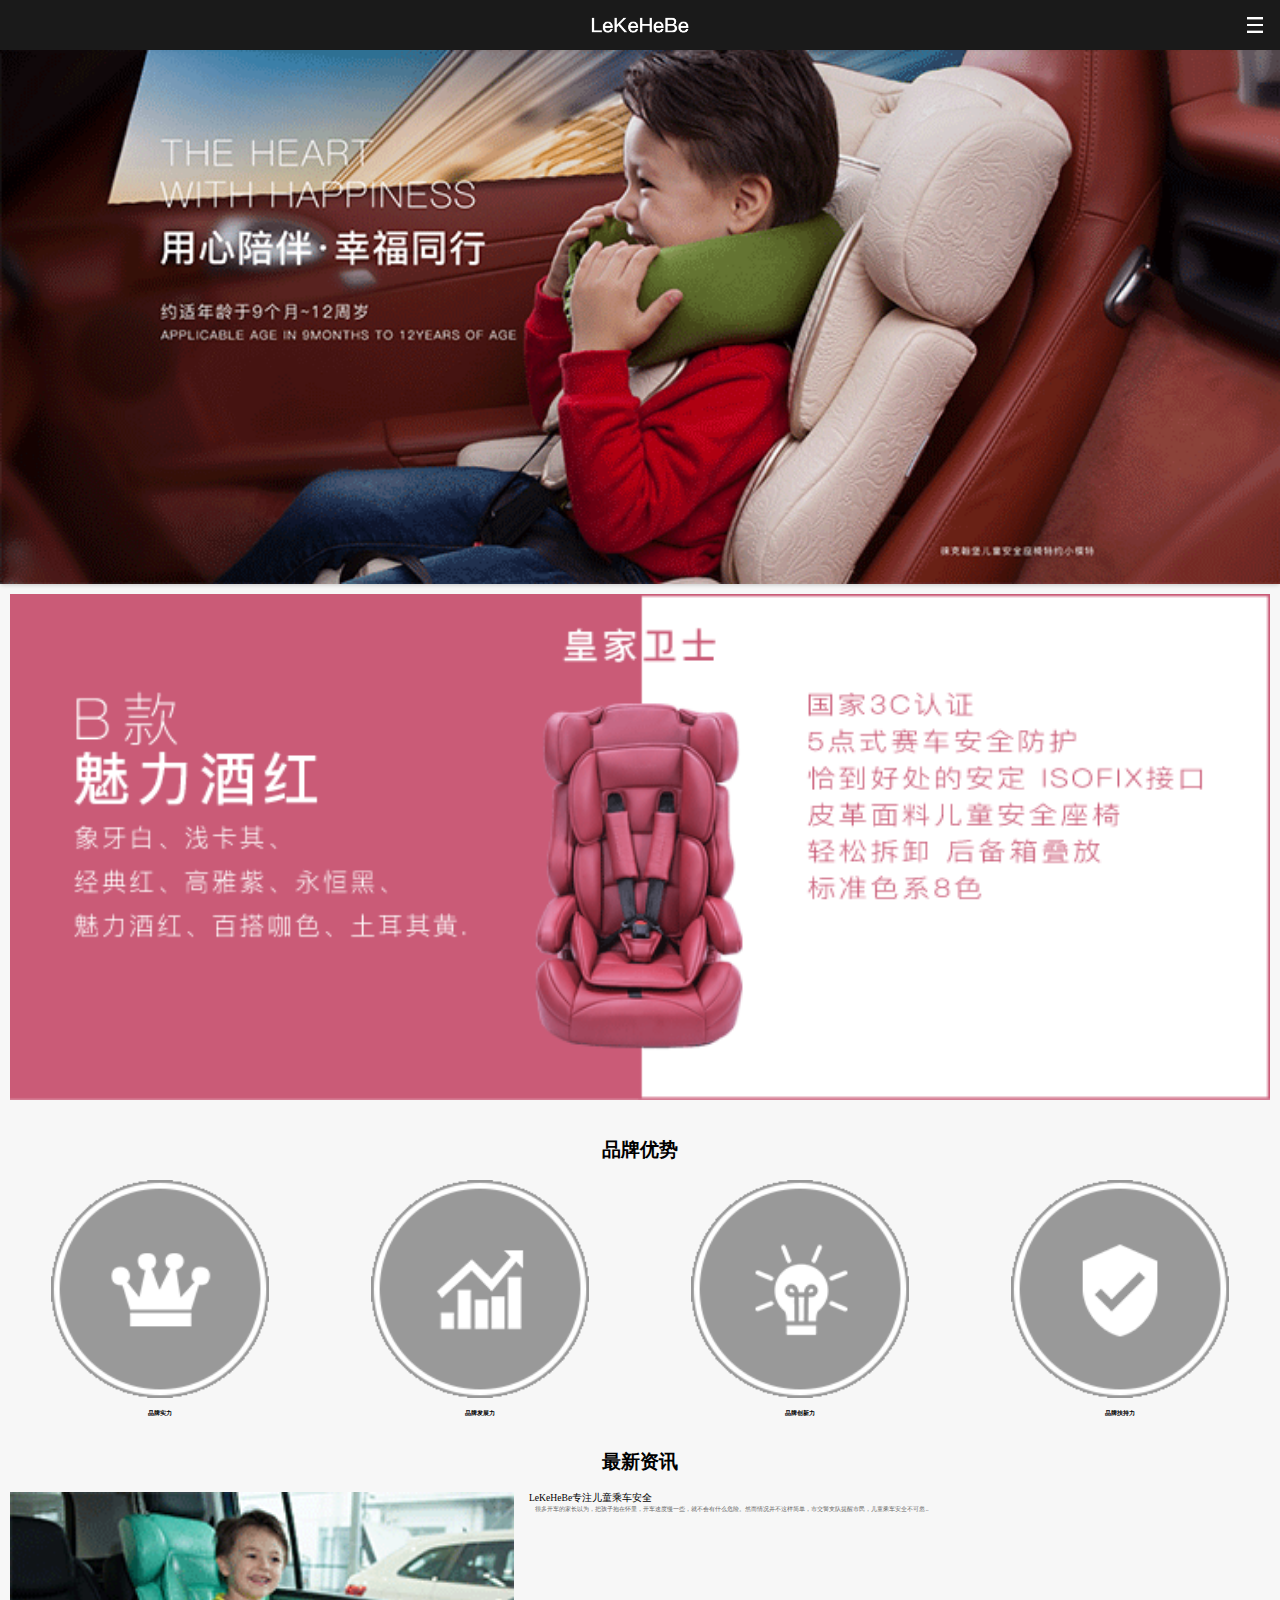
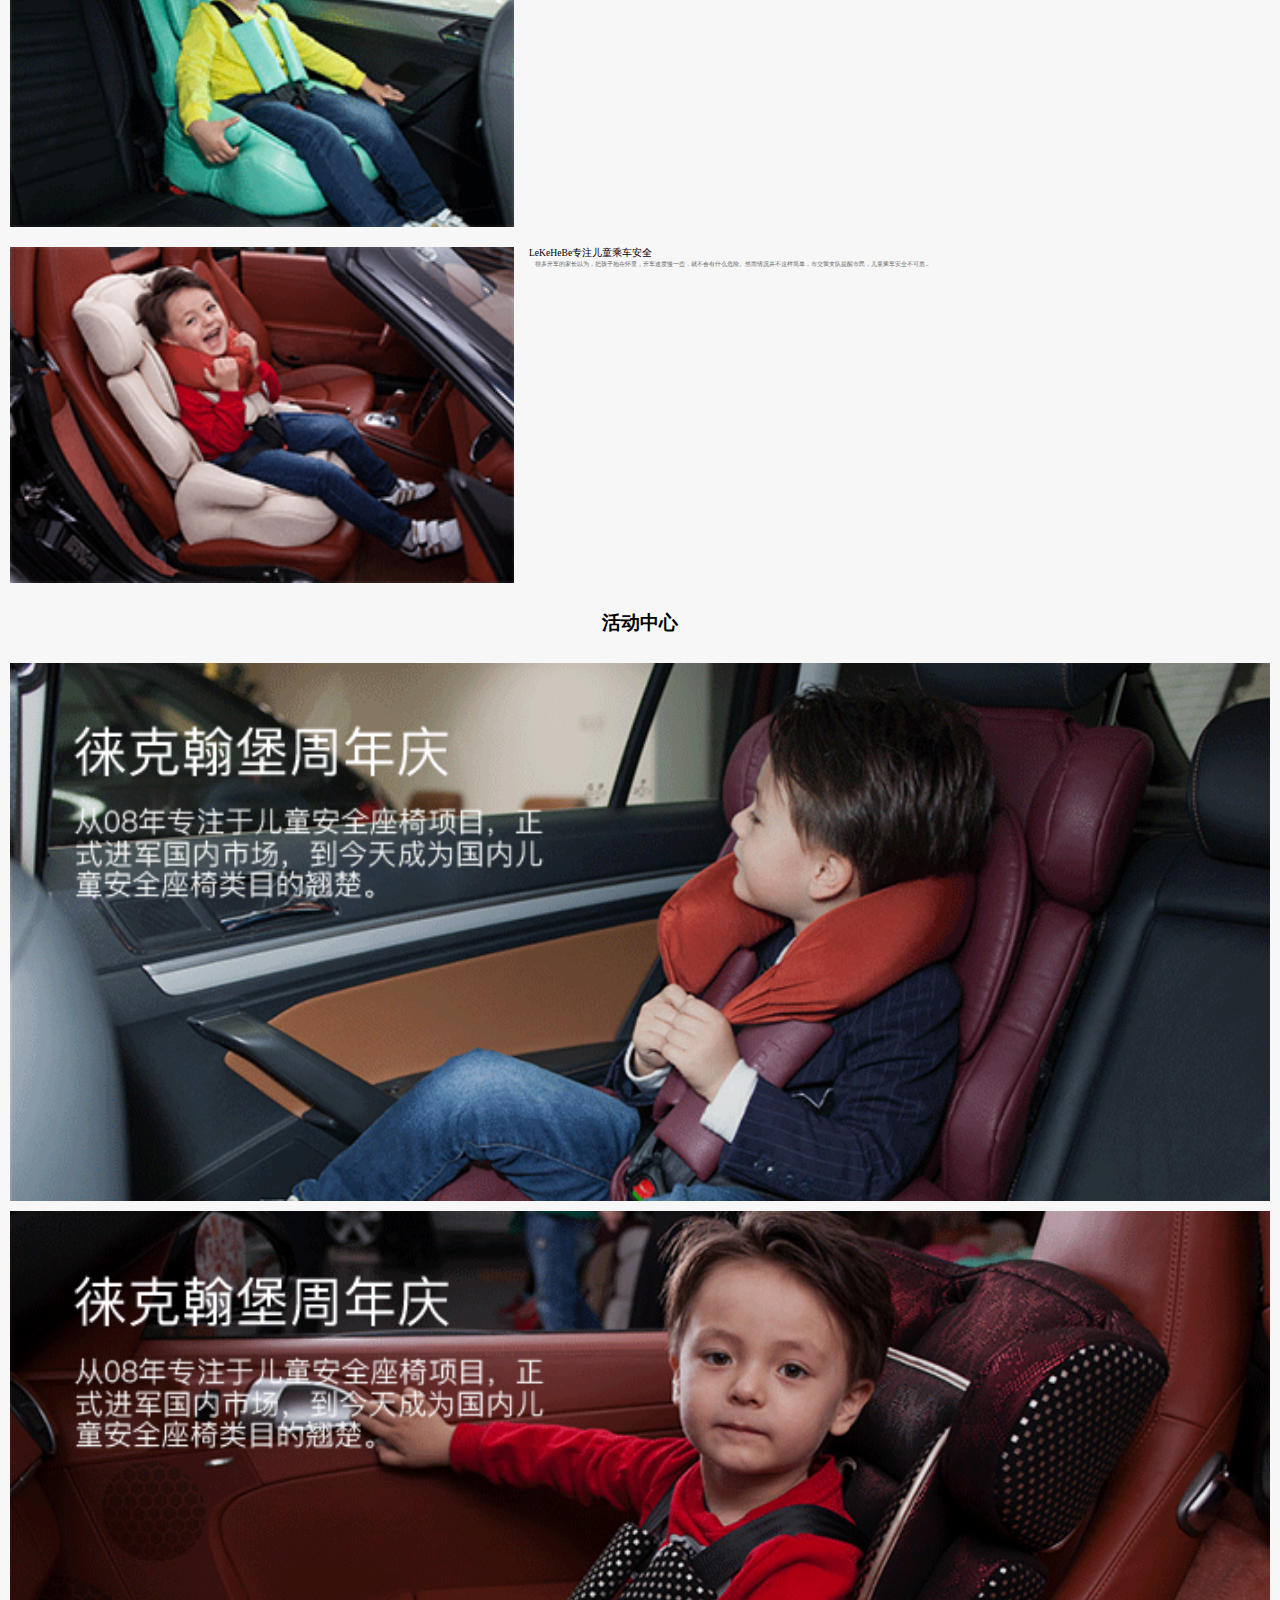
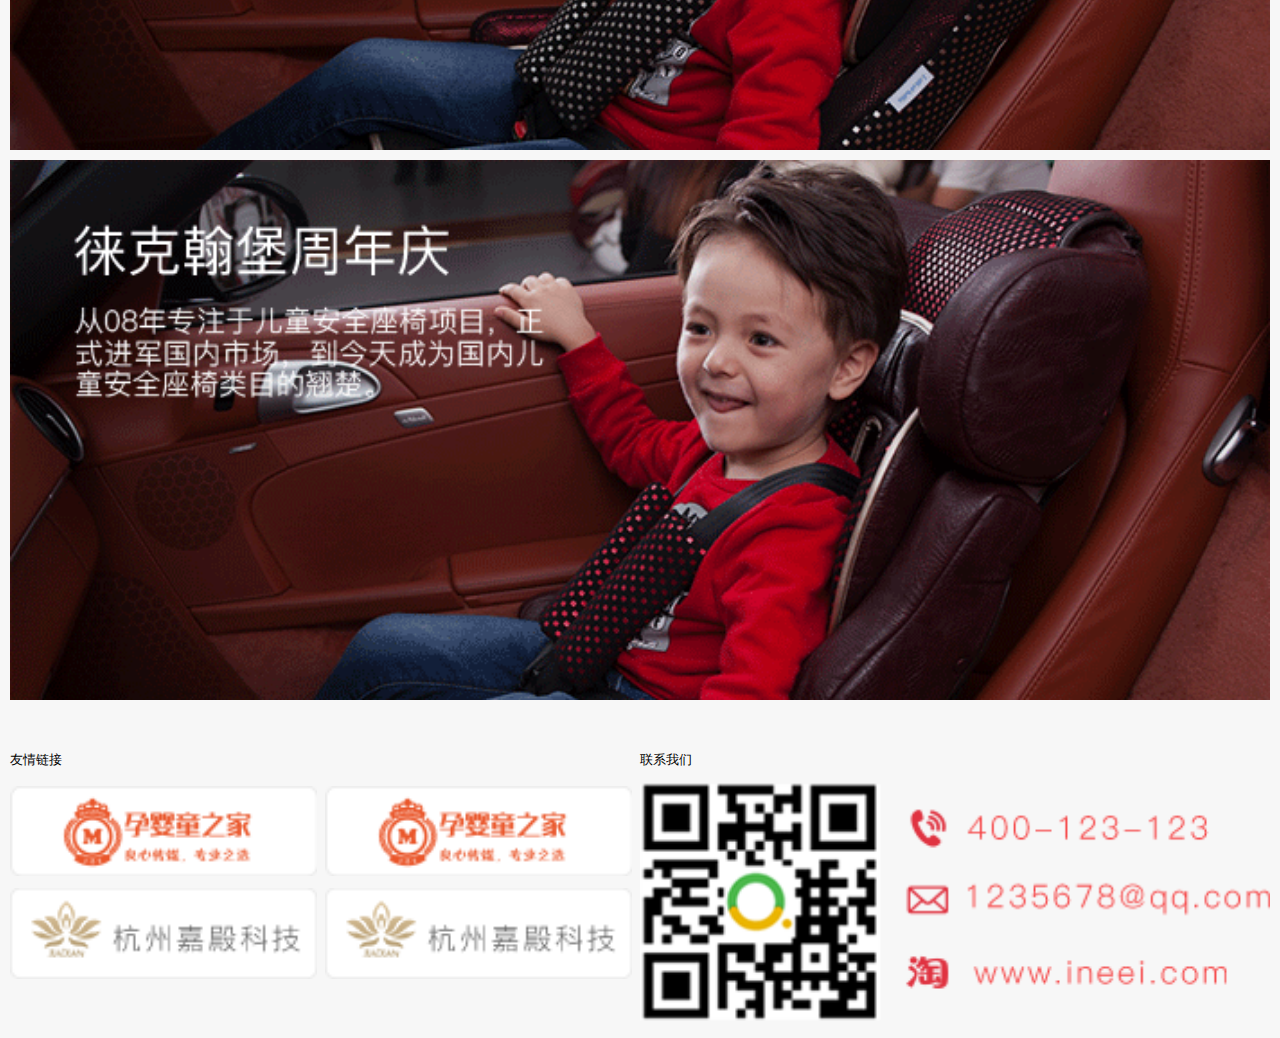
==== index.html @ ddd4f138 "test" ====
<!DOCTYPE html>
<html>
<head>
	<meta charset="utf-8">
	<meta http-equiv="X-UA-Compatible" content="IE=edge">
	<meta name="viewport" content="width=-width,initial-scale=1.0,maximum-scale=1.0,user-scalable=0"/>
	<meta>
	<title>LeKeHeBe_首页</title>
	<link rel="stylesheet" href="css/common.css">
	<link rel="stylesheet" href="css/index.css">
	<link rel="stylesheet" href="css/flexslider.css">
</head>
<body>
	
	<nav class="l-nav">
		<a href="index.html"><img src="img/logo.png" alt=""></a>
		<span class="btn-3"></span>
	</nav>
	<div class="banner flexslider">
		<ul class="slides">
			<li><a href="#"><img src="img/banner.png" alt=""></a></li>
			<li><a href="#"><img src="img/banner.png" alt=""></a></li>
			<li><a href="#"><img src="img/banner.png" alt=""></a></li>
		</ul>
	</div>

	<section class="l-prd">
		<ul class="l-p-ul clearfix">
			<li class="l-p-slide">
				<img src="img/prd-1.png" alt="">
			</li>
		</ul>
	</section>

	<section class="l-brand">
		<h2 class="l-title">品牌优势</h2>
		<ul class="l-brand-list clearfix">
			<li>
				<div><img src="img/a11.png" alt=""></div>
				<h4>品牌实力</h4>
			</li>
			<li>
				<div><img src="img/a12.png" alt=""></div>
				<h4>品牌发展力</h4>
			</li>
			<li>
				<div><img src="img/a13.png" alt=""></div>
				<h4>品牌创新力</h4>
			</li>
			<li>
				<div><img src="img/a14.png" alt=""></div>
				<h4>品牌扶持力</h4>
			</li>
		</ul>
	</section>

	<section class="l-msg">
		<h2 class="l-title">最新资讯</h2>
		<div class="l-msg-item clearfix">
			<div class="l-msg-lf"><img src="img/msg_01.png" alt=""></div>
			<div class="l-msg-rt">
				<h3>LeKeHeBe专注儿童乘车安全</h3>
				<p>很多开车的家长以为，把孩子抱在怀里，开车速度慢一些，就不会有什么危险。然而情况并不这样简单，市交警支队提醒市民，儿童乘车安全不可忽..</p>
			</div>
		</div>
		<div class="l-msg-item clearfix">
			<div class="l-msg-lf"><img src="img/msg_02.png" alt=""></div>
			<div class="l-msg-rt">
				<h3>LeKeHeBe专注儿童乘车安全</h3>
				<p>很多开车的家长以为，把孩子抱在怀里，开车速度慢一些，就不会有什么危险。然而情况并不这样简单，市交警支队提醒市民，儿童乘车安全不可忽..</p>
			</div>
		</div>
	</section>

	<section class="l-active">
		<h2 class="l-title">活动中心</h2>
		<div class="l-a-list">
			<a href="#"><img src="img/active_11.png" alt=""></a>
		</div>
		<div class="l-a-list">
			<a href="#"><img src="img/active_13.png" alt=""></a>
		</div>
		<div class="l-a-list">
			<a href="#"><img src="img/active_16.png" alt=""></a>
		</div>
	</section>

	<footer class="l-footer clearfix">
		<div class="l-f-lf">
			<h2>友情链接</h2>
			<ul class="clearfix">
				<li><a href="#"><img src="img/footer_22.png" alt=""></a></li><li><a href="#"><img src="img/footer_22.png" alt=""></a></li><li><a href="#"><img src="img/footer_30.png" alt=""></a></li><li><a href="#"><img src="img/footer_30.png" alt=""></a></li>
			</ul>
		</div>
		<div class="l-f-rt">
			<h2>联系我们</h2>
			<!-- <div class="l-f-ewm"><img src="img/footer_19.png" alt=""></div>
			<ol>
				<li><i class="icon-phon"></i>400-123-123</li>
				<li><i class="icon-em"></i>1234@qq.com</li>
				<li><i class="icon-tao"></i>www.ineei.com</li>
			</ol> -->
			<div class="img-ft"><img style="width:100%;" src="img/ft_03.png" alt=""></div>
		</div>
	</footer>
	
	<script src="js/jquery-1.11.3.js"></script>
	<script src="js/jquery.flexslider-min.js"></script>
	<script>
		$(document).ready(function(){
	        $('.flexslider').flexslider({
	        	animation:"slide",
	            directionNav: false,
	            pauseOnAction: false
	        });
	    });
	</script>
</body>
</html>
---- css/common.css ----
/*css reset*/
body{
    font-family:  "Microsoft YaHei";
    font-size: 5px;
    color:#666;
    margin:0px;
    padding:0px;
    background-color:#f7f7f7; 
}
/*html5*/
article,aside,dialog,footer,header,section,footer,nav,figure,menu{display:block}
ul,ol,li,p,h1,h2,h3,h4,h5,h6,dl,dt,dd,i{
    margin:0px;
    padding:0px;
    list-style:none;
}
ul,ol {list-style-position: outside;list-style-image: none;}
i{font-style: normal;}
input{
    border:none;
}
img{
    vertical-align:bottom;
    border-style: none;
}
a { color: #666; text-decoration: none; }
.lf{float:left;}
.rt{float:right;}
.clear{clear:both;}
.clearfix:after {
    clear: both;
    display: block;
    content: ".";
    height: 0;
    visibility: hidden;
    overflow: hidden;
}


/* nav */
.l-nav {
    width: 100%;
    height: 50px;
    position: relative;
    z-index: 99;
    background-color:  #1A1A1A;
    text-align: center;
}
.l-nav a {
    display: block;
    width: 100px;
    height: 50px;
    margin: 0 auto;
    padding: 16px 0;
    box-sizing: border-box;
}
.l-nav a img { width: 100%; }
.l-nav .btn-3 { 
    display: block;
    width: 20px;
    height: 20px;
    position: absolute;
    right: 15px;
    top: 15px;
    background: url('../img/btn-3.png') no-repeat;
    background-size: 20px 20px;
    cursor: pointer;
 }
---- css/index.css ----
.l-prd {
    padding: 10px;
    box-sizing: border-box;
    width: 100%;
 }
.l-prd .l-p-ul img {
    width: 100%;
}


.l-title {
	font-size: 1.2rem;
	font-weight: bold;
	text-align: center;
	line-height: 40px;
	color: #000;
}
.l-brand { margin-top: 20px; }
.l-brand .l-brand-list { width: 100%;margin-top: 10px; }
.l-brand .l-brand-list li { float: left; width: 25%; }
.l-brand .l-brand-list li div { width: 68%;margin: 0 auto; }
.l-brand .l-brand-list li div img { width: 100%; }
.l-brand .l-brand-list li h4 { text-align: center;font-size: .4rem;line-height: 1.2rem; color: #000;font-weight: bold;margin-top: 5px; }


.l-msg {margin-top: 20px;}
.l-msg-item { padding: 10px; }
.l-msg-item .l-msg-lf { width: 40%;float: left; }
.l-msg-item .l-msg-lf img { width: 100%; }
.l-msg-item .l-msg-rt { width: 60%;float: left;box-sizing: border-box;padding-left: 15px; }
.l-msg-item .l-msg-rt h3 { font-size: .6rem;font-weight: normal;color: #000; }
.l-msg-item .l-msg-rt p { font-size: .4rem;text-indent: 1em; }


.l-active { padding: 10px; }
.l-active .l-title { margin-bottom: 20px; }
.l-active .l-a-list { margin-bottom: 10px; }
.l-active .l-a-list img { width: 100%; }


.l-footer { padding: 10px;margin-top: 20px; }
.l-footer .l-f-lf { float: left;width: 50%; }
.l-footer .l-f-lf h2,.l-footer .l-f-rt h2 { font-size:.8rem;line-height: 20px;font-weight: normal;color:#000;margin-bottom: 10px;}
.l-footer .l-f-lf ul li { float: left;width: 50%;margin: 6px 0;box-sizing: border-box;padding-right: 8px; }
.l-footer .l-f-lf ul li img { width: 100%; }

.l-footer .l-f-rt { width: 50%; float: left; }
.l-footer .l-f-rt .l-f-ewm {float: left; width: 22%; }
.l-footer .l-f-rt .l-f-ewm img { width: 100%; }
.l-footer .l-f-rt ol { float: left;width: 67%;padding-left: 8px;box-sizing: border-box; }
.l-footer .l-f-rt ol li { font-size: .5rem;height: 12px;line-height: 12px; }
.l-footer .l-f-rt ol li i { display: inline-block;width: 16px;height: 16px; }

.l-footer .l-f-rt .icon-phon { background: url('../img/footer_25.png') no-repeat; background-size: 12px; }
.l-footer .l-f-rt .icon-em { background: url('../img/footer_28.png') no-repeat; background-size: 12px; }
.l-footer .l-f-rt .icon-tao { background: url('../img/footer_32.png') no-repeat; background-size: 12px; }
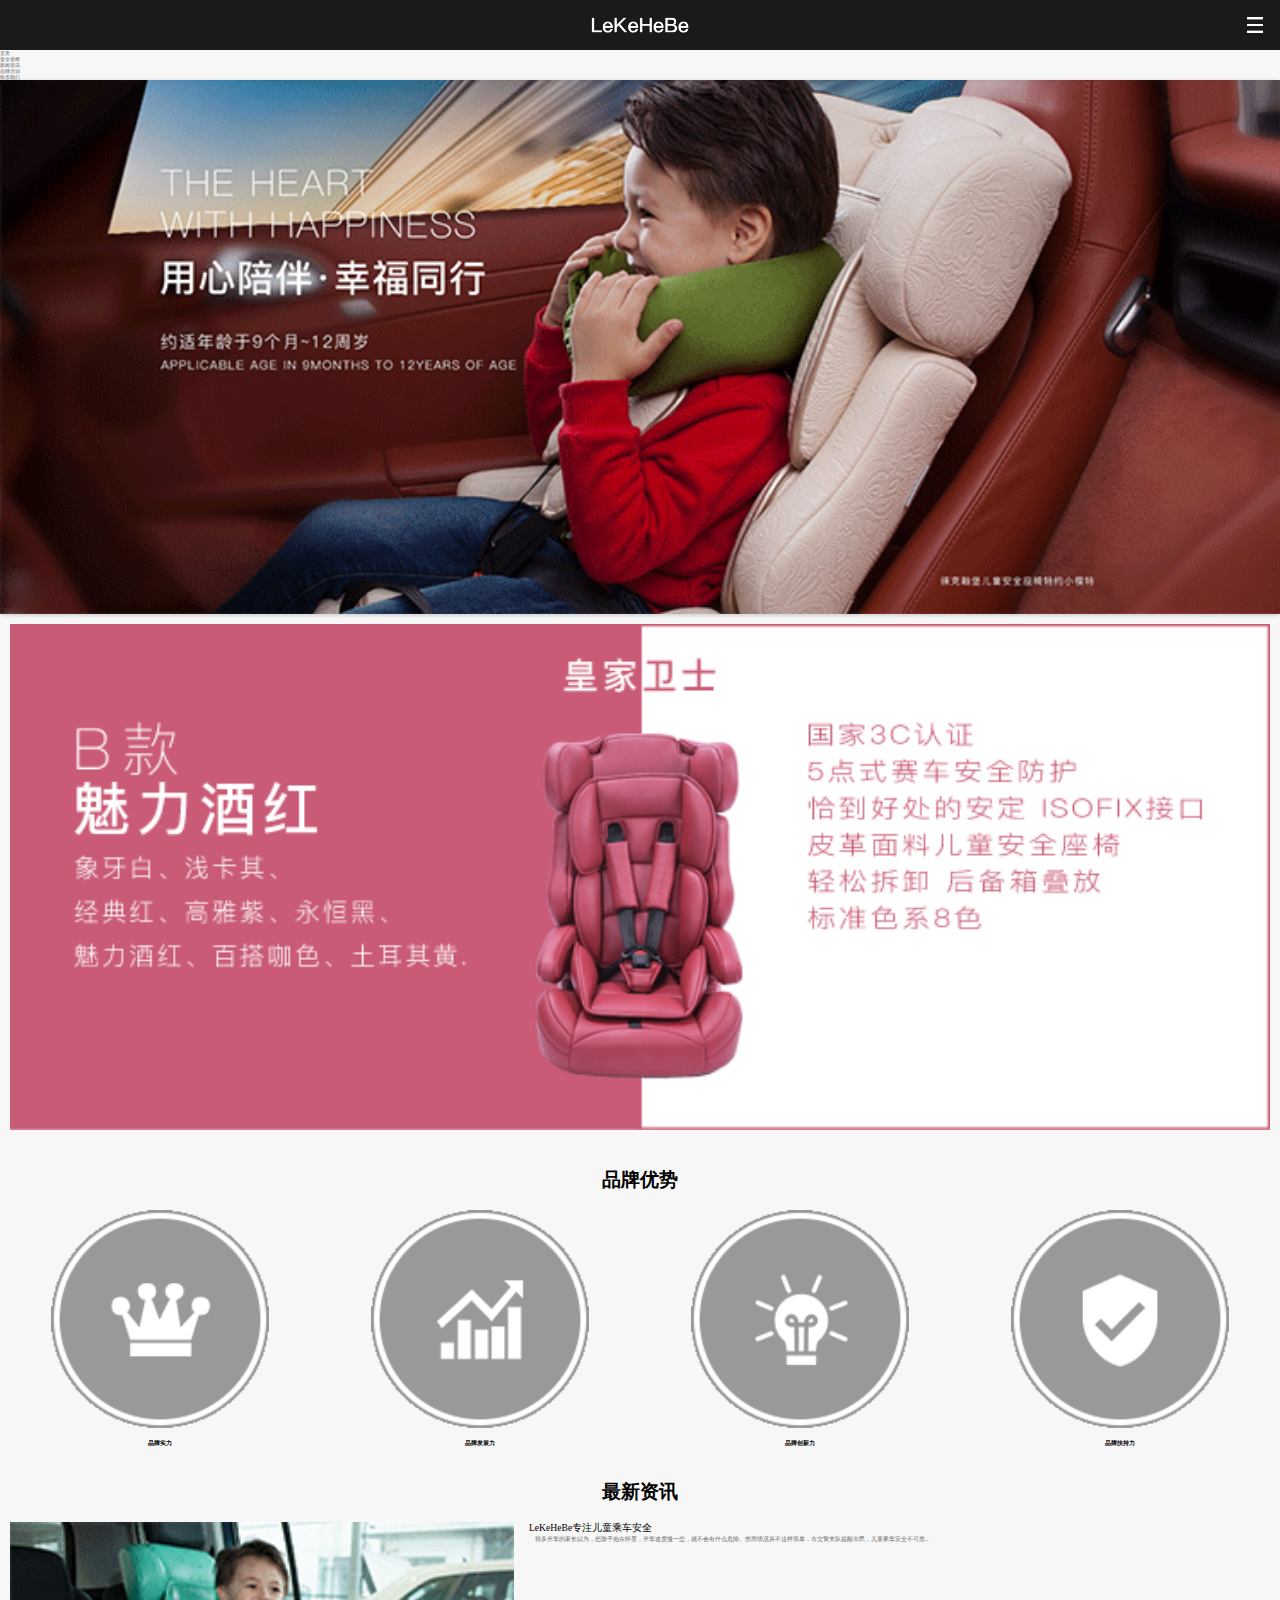
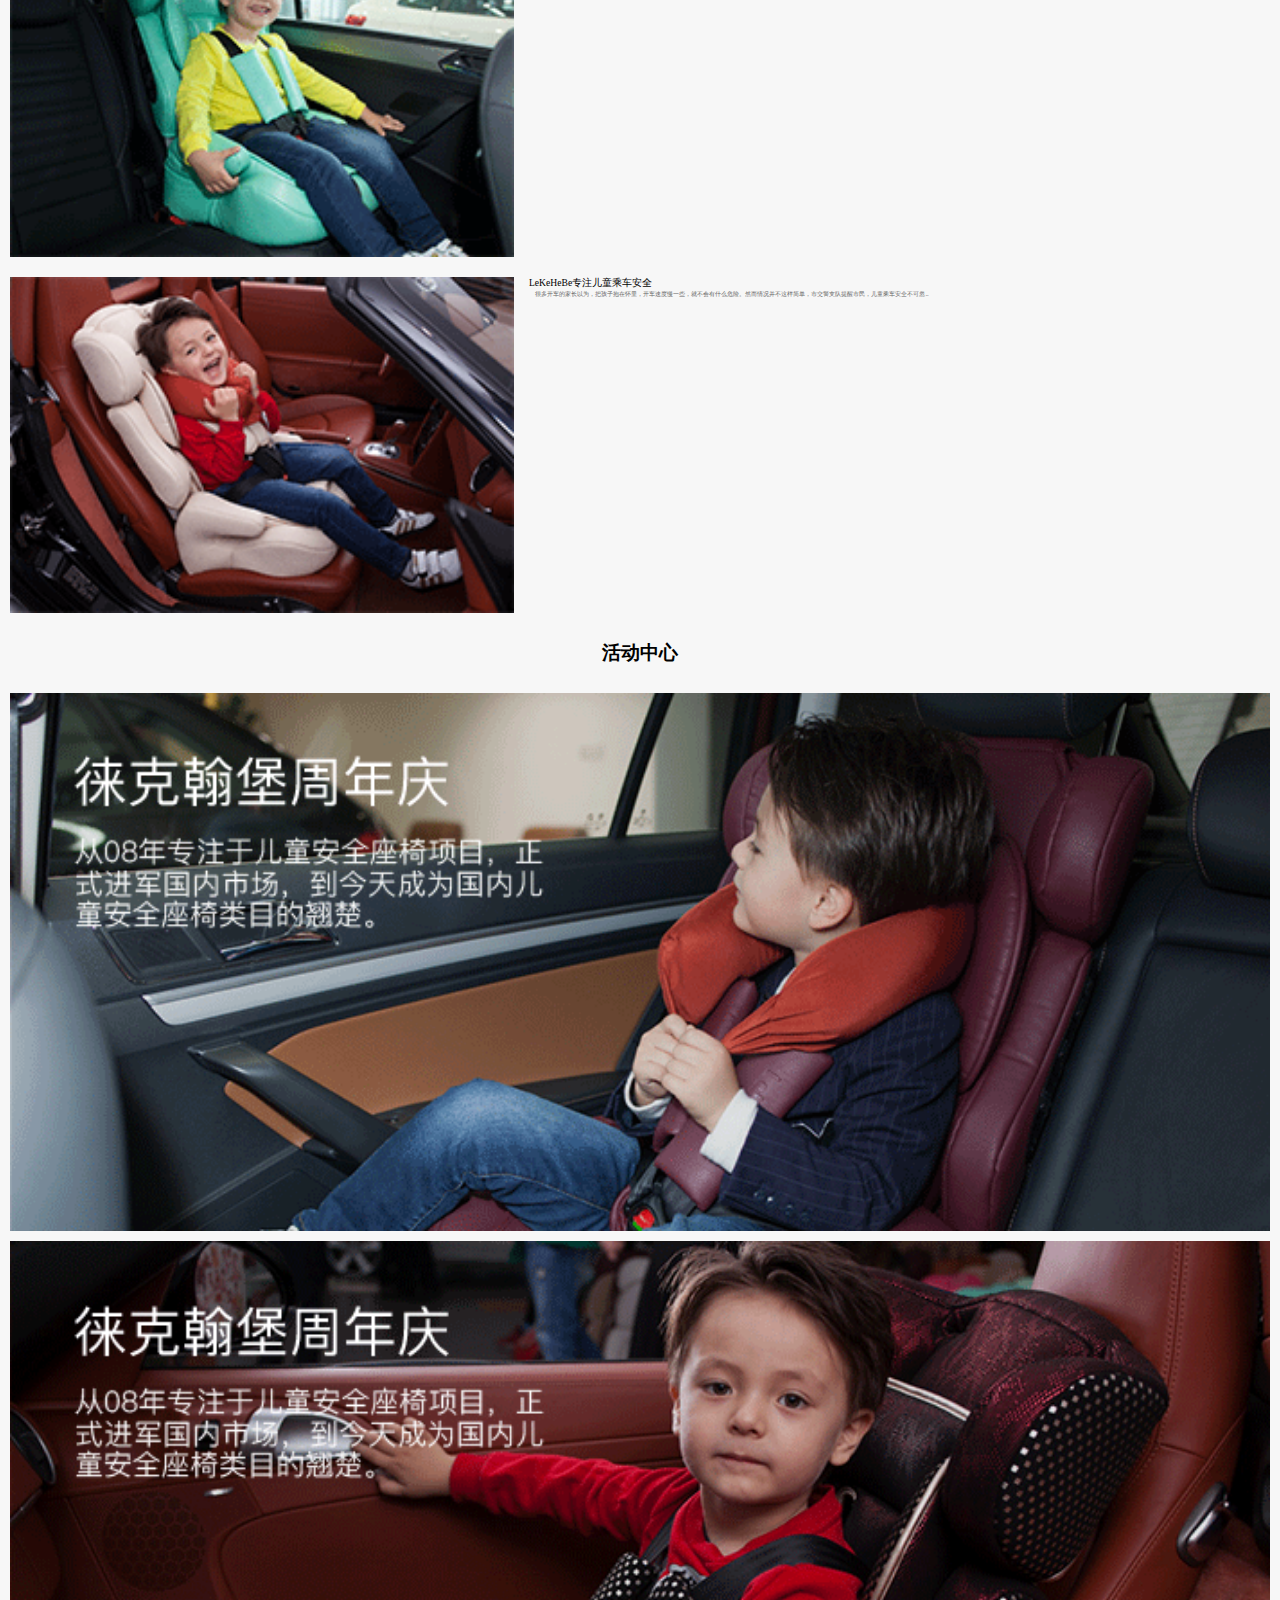
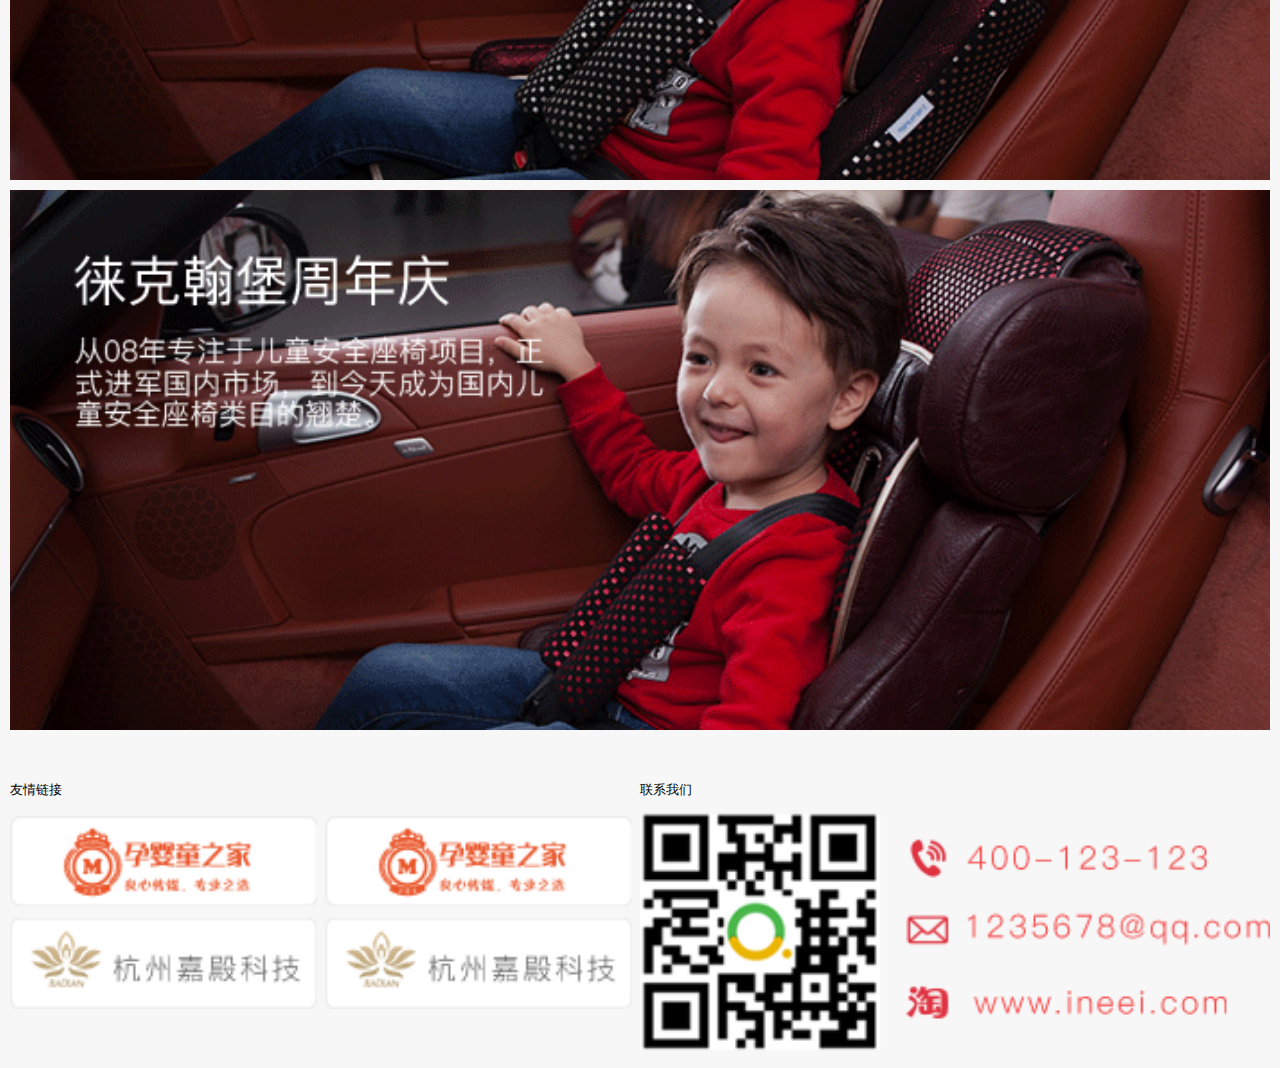
==== commit 2a3509b9: "Update index.html" ====
--- a/index.html
+++ b/index.html
@@ -16,9 +16,19 @@
 		<a href="index.html"><img src="img/logo.png" alt=""></a>
 		<span class="btn-3"></span>
 	</nav>
+
+	<div class="nav-bar">
+		<ul class="clearfix">
+			<li><a href="index.html">首页</a></li>
+			<li><a href="pages/product.html">安全座椅</a></li>
+			<li><a href="pages/news.html">新闻资讯</a></li>
+			<li><a href="pages/huodong.html">品牌活动</a></li>
+			<li><a href="pages/aboutUs.html">联系我们</a></li>
+		</ul>	
+	</div>
+
 	<div class="banner flexslider">
 		<ul class="slides">
-			<li><a href="#"><img src="img/banner.png" alt=""></a></li>
 			<li><a href="#"><img src="img/banner.png" alt=""></a></li>
 			<li><a href="#"><img src="img/banner.png" alt=""></a></li>
 		</ul>
@@ -106,6 +116,7 @@
 	
 	<script src="js/jquery-1.11.3.js"></script>
 	<script src="js/jquery.flexslider-min.js"></script>
+	<script src="js/common.js"></script>
 	<script>
 		$(document).ready(function(){
 	        $('.flexslider').flexslider({
@@ -116,4 +127,4 @@
 	    });
 	</script>
 </body>
-</html>+</html>
